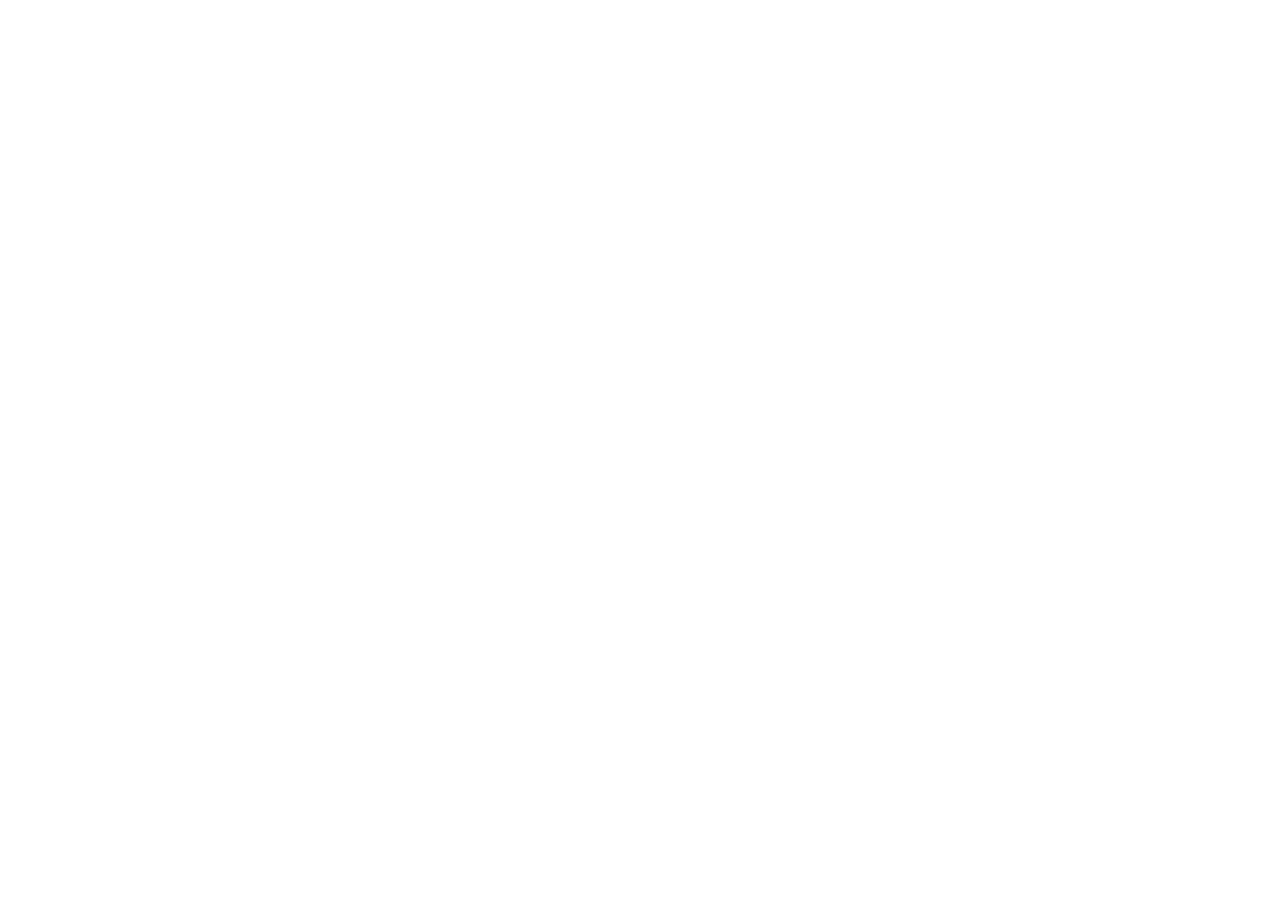
==== index.html @ f25ecafa "init: start project" ====
<!DOCTYPE html>
<html lang="en">
<head>
    <meta charset="UTF-8">
    <meta http-equiv="X-UA-Compatible" content="IE=edge">
    <meta name="viewport" content="width=device-width, initial-scale=1.0">
    <title>Coffee House</title>
</head>
<body>
    
</body>
</html>
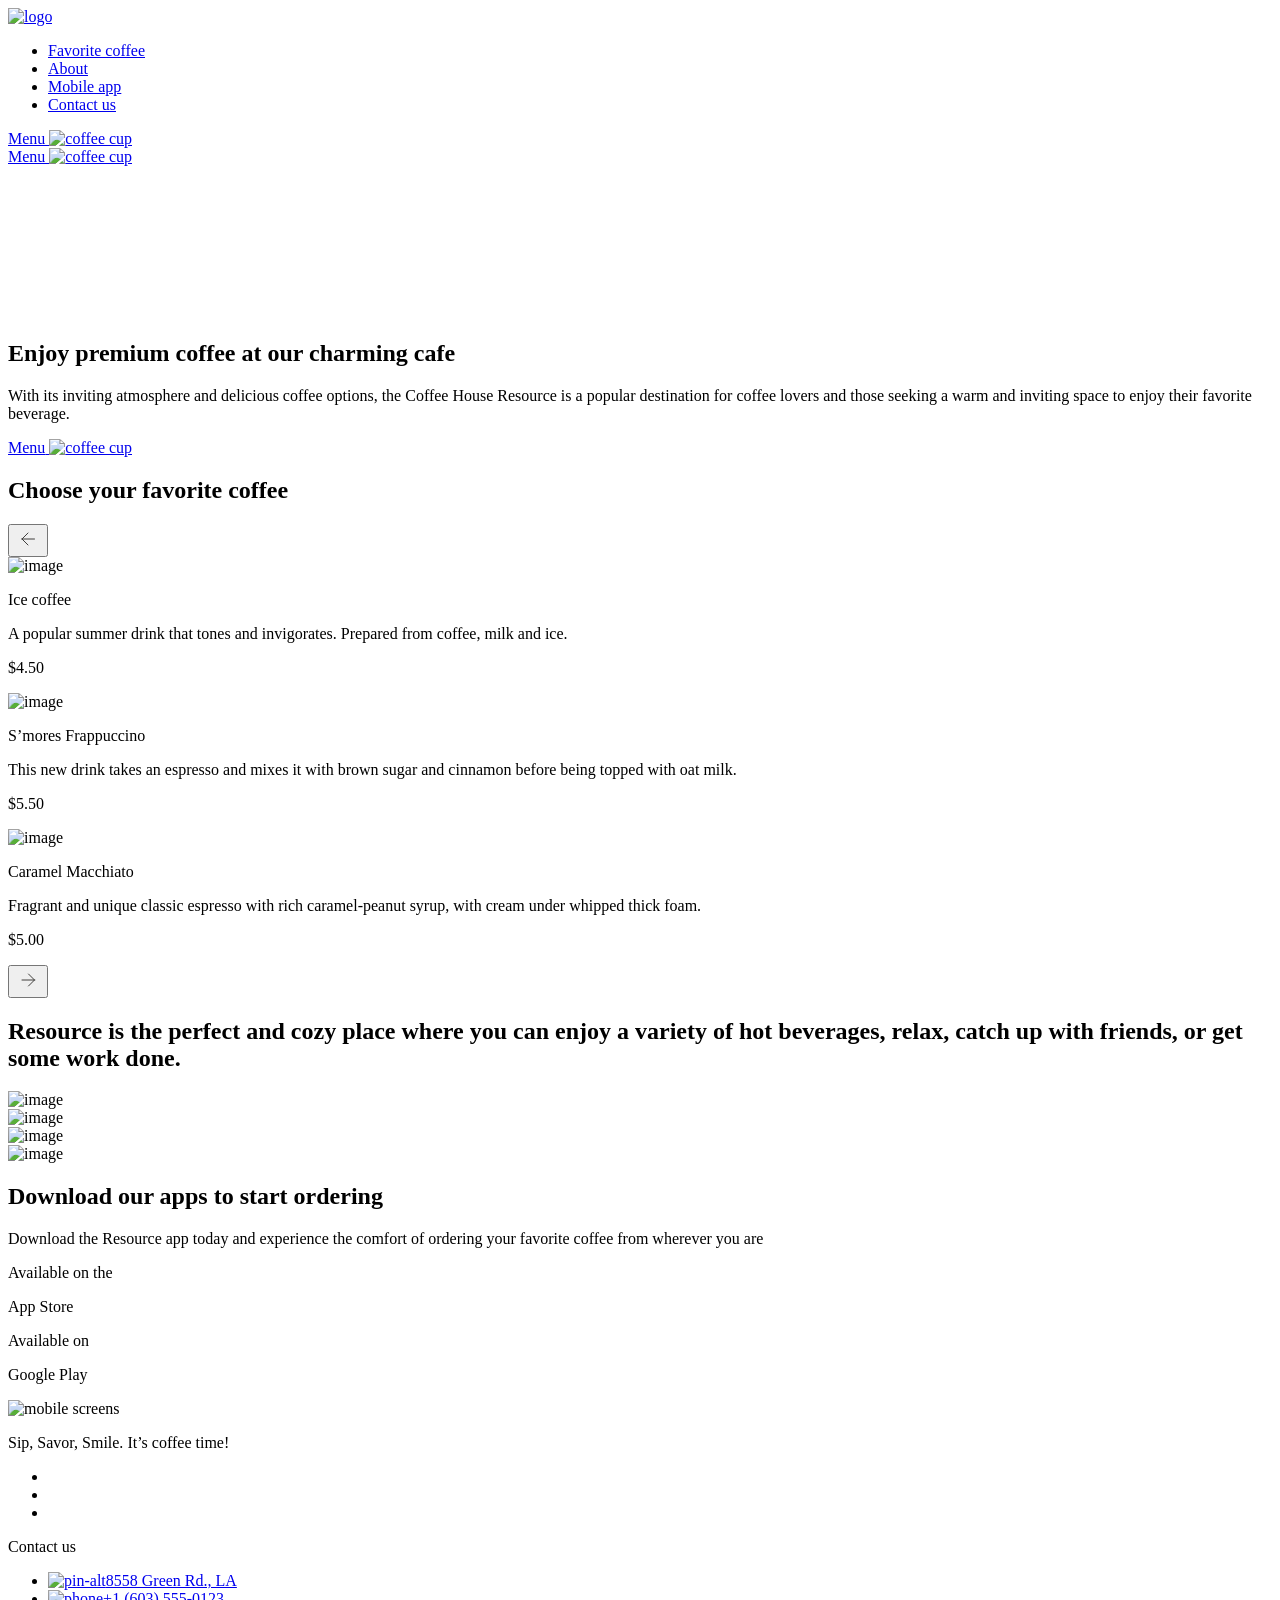
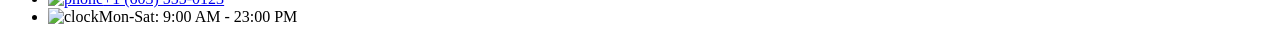
==== commit 8b50b83e: "feat: add basic main page layout" ====
--- a/index.html
+++ b/index.html
@@ -1,12 +1,276 @@
 <!DOCTYPE html>
 <html lang="en">
+
 <head>
     <meta charset="UTF-8">
     <meta http-equiv="X-UA-Compatible" content="IE=edge">
     <meta name="viewport" content="width=device-width, initial-scale=1.0">
+    <meta name="description" content="Coffee House">
+    <meta name="keywords" content="Coffee House, Iuliia Pidlisna">
+    <meta name="author" content="Iuliia Pidlisna">
+    <link rel="shortcut icon" href="./assets/favicon.ico">
+    <script defer='defer' src="./index.js"></script>
+    <link rel="stylesheet" href="./style.css">
     <title>Coffee House</title>
 </head>
-<body>
-    
+
+<body class="page">
+    <header class="header">
+        <div class="header__container container">
+            <div class="header__content">
+                <a class="header__logo" href="#"><img src="./assets/svg/logo.svg" alt="logo"></a>
+                <!-- menu  -->
+                <div class="header__menu">
+                    <div class="menu__icon-burger">
+                        <span class="burger__line burger__line-first"></span>
+                        <span class="burger__line burger__line-second"></span>
+                    </div>
+                    <!-- <div class="menu__body"> -->
+                    <nav class="menu__nav">
+                        <ul class="menu__list">
+                            <li class="menu__item"><a href="#favorite-coffee" class="menu__link link">Favorite
+                                    coffee</a></li>
+                            <li class="menu__item"><a href="#about" class="menu__link link">About</a></li>
+                            <li class="menu__item"><a href="#mobile-app" class="menu__link link">Mobile app</a></li>
+                            <li class="menu__item"><a href="#contacts" class="menu__link link">Contact us</a></li>
+                        </ul>
+                        <div class="header__coffee-menu_burger">
+                            <a class="header__coffee-menu-link menu__link link" href="./menu-page/index.html">Menu <img
+                                    class="header__icon-coffee-cup" src="./assets/svg/coffee-cup.svg" alt="coffee cup"></a>
+                        </div>
+                    </nav>
+                    <!-- </div> -->
+                </div>
+                <div class="header__coffee-menu">
+                    <a class="header__coffee-menu-link menu__link link" href="./menu-page/index.html">Menu <img
+                            class="header__icon-coffee-cup" src="./assets/svg/coffee-cup.svg" alt="coffee cup"></a>
+                </div>
+            </div>
+        </div>
+    </header>
+    <main class="main page__main">
+        <div class="main__container">
+            <section class="section section__hero" id="hero">
+                <div class="container section__container hero__container">
+                    <div class="section__content hero__content">
+                        <video autoplay muted loop class="hero__video-background">
+                            <source src="./assets/video/enjoy.mp4" type="video/mp4">
+                        </video>
+                        <div class="hero__text">
+                            <h1 class="section__title hero__title"><span class="accent-color">Enjoy</span> premium
+                                coffee at our charming cafe</h1>
+                            <p class="hero__subtitle">With its inviting atmosphere and delicious coffee options, the
+                                Coffee House Resource is a popular destination for coffee lovers and those seeking a
+                                warm and inviting space to enjoy their favorite beverage.</p>
+                            <a class="hero__button-menu-link btn link" href="./menu-page/index.html"><span
+                                    class="button-menu-link-text">Menu</span>
+                                <img class="icon-coffee-cup" src="./assets/svg/coffee-cup.svg" alt="coffee cup"></a>
+                        </div>
+                    </div>
+                </div>
+            </section>
+            <section class="section section__favorite-coffee" id="favorite-coffee">
+                <div class="container section__container favorite-coffee__container">
+                    <div class="section__content favorite-coffee__content">
+                        <h2 class="section__title favorite-coffee__title">Choose your <span
+                                class="accent-color">favorite</span> coffee</h2>
+                        <div class="slider">
+                            <div class="slider__container">
+                                <button class="btn slider__button slider__button-left" id="btn-left">
+                                    <svg class="slider__arrow arrow-left" width="24" height="24" viewBox="0 0 24 24"
+                                        fill="none" xmlns="http://www.w3.org/2000/svg">
+                                        <path class="path" d="M18.5 12H6M6 12L12 6M6 12L12 18" stroke="#403F3D"
+                                            stroke-linecap="round" stroke-linejoin="round" />
+                                    </svg>
+                                    <!-- <img class="slider__arrow arrow-left" src="./assets/svg/arrow-left-dark.svg" alt="button left"> -->
+                                </button>
+                                <div class="row-slider carousel" id="carousel">
+                                    <div class="slider-item slider-3" id="item-left">
+                                        <div class="slider__content">
+                                            <img src="./assets/images/coffee-slider/coffee-slider-3.png" alt="image"
+                                                height="480">
+                                            <div class="slider__description">
+                                                <p class="description__title">Ice coffee</p>
+                                                <p class="description__subtitle">A popular summer drink that tones and
+                                                    invigorates. Prepared from coffee, milk and ice.</p>
+                                                <p class="description__price">$4.50</p>
+                                            </div>
+                                        </div>
+                                    </div>
+                                    <div class="slider-item slider-1" id="item-active">
+                                        <div class="slider__content">
+                                            <img class="slider__image responsive"
+                                                src="./assets/images/coffee-slider/coffee-slider-1.png" alt="image"
+                                                height="480">
+                                            <div class="slider__description">
+                                                <p class="description__title">S’mores Frappuccino</p>
+                                                <p class="description__subtitle">This new drink takes an espresso and
+                                                    mixes it with brown sugar and cinnamon before being topped with oat
+                                                    milk.</p>
+                                                <p class="description__price">$5.50</p>
+                                            </div>
+                                        </div>
+                                    </div>
+                                    <div class="slider-item slider-2" id="item-right">
+                                        <div class="slider__content">
+                                            <img src="./assets/images/coffee-slider/coffee-slider-2.png" alt="image"
+                                                height="480">
+                                            <div class="slider__description">
+                                                <p class="description__title">Caramel Macchiato</p>
+                                                <p class="description__subtitle">Fragrant and unique classic espresso
+                                                    with rich caramel-peanut syrup, with cream under whipped thick foam.
+                                                </p>
+                                                <p class="description__price">$5.00</p>
+                                            </div>
+                                        </div>
+                                    </div>
+                                    <!-- <div class="slider-item slider-3" id="item-left">
+                                        <div class="slider__content">
+                                            <img src="./assets/images/coffee-slider/coffee-slider-3.png" alt="image"
+                                                height="480">
+                                            <div class="slider__description">
+                                                <p class="description__title">Ice coffee</p>
+                                                <p class="description__subtitle">A popular summer drink that tones and
+                                                    invigorates. Prepared from coffee, milk and ice.</p>
+                                                <p class="description__price">$4.50</p>
+                                            </div>
+                                        </div>
+                                    </div> -->
+                                </div>
+                                <button class="btn slider__button slider__button-right" id="btn-right">
+                                    <svg class="slider__arrow arrow-right" width="24" height="24" viewBox="0 0 24 24"
+                                        fill="none" xmlns="http://www.w3.org/2000/svg">
+                                        <path class="path" d="M6 12H18.5M18.5 12L12.5 6M18.5 12L12.5 18"
+                                            stroke="#403F3D" stroke-linecap="round" stroke-linejoin="round" />
+                                    </svg>
+                                    <!-- <img class="slider__arrow arrow-right" src="./assets/svg/arrow-right-dark.svg"
+                                        alt="button right"> -->
+                                </button>
+                            </div>
+                            <div class="controls">
+                                <span class="control"><span class="control__load control-1 active"></span></span>
+                                <span class="control"><span class="control__load control-2"></span></span>
+                                <span class="control"><span class="control__load control-3"></span></span>
+                            </div>
+                        </div>
+                    </div>
+                </div>
+            </section>
+            <section class="section section__about" id="about">
+                <div class="container section__container about__container">
+                    <div class="section__content about__content">
+                        <h2 class="section__title about__title">Resource is <span class="accent-color">the perfect and
+                                cozy place</span> where you can enjoy a variety of hot beverages, relax, catch up with
+                            friends, or get some work done.</h2>
+                        <div class="about__images">
+                            <div class="images__column images__column-1">
+                                <div class="image-box">
+                                    <img class="about__image about__image-1 responsive"
+                                        src="./assets/images/section-about/about-1.jpg" alt="image">
+                                </div>
+                                <div class="image-box">
+                                    <img class="about__image about__image-2"
+                                        src="./assets/images/section-about/about-2.jpg" alt="image">
+                                </div>
+                            </div>
+                            <div class="images__column images__column-2">
+                                <div class="image-box">
+                                    <img class="about__image about__image-3"
+                                        src="./assets/images/section-about/about-3.jpg" alt="image">
+                                </div>
+                                <div class="image-box">
+                                    <img class="about__image about__image-4 responsive"
+                                        src="./assets/images/section-about/about-4.jpg" alt="image">
+                                </div>
+                            </div>
+                        </div>
+                    </div>
+                </div>
+            </section>
+            <section class="section section__mobile-app" id="mobile-app">
+                <div class="container section__container mobile-app__container">
+                    <div class="section__content mobile-app__content">
+                        <div class="mobile-app__text">
+                            <h2 class="section__title mobile-app__title"><span class="accent-color">Download</span> our
+                                apps to start ordering</h2>
+                            <p class="section__subtitle mobile-app__subtitle">Download the Resource app today and
+                                experience the comfort of ordering your favorite coffee from wherever you are</p>
+                            <div class="mobile-app__buttons">
+                                <div class="btn mobile-app__button button-app-store">
+                                    <div class="icon-app-store"></div>
+                                    <div class="app-store__text">
+                                        <p class="app-store__text-1">Available on the</p>
+                                        <p class="app-store__text-2">App Store</p>
+                                    </div>
+                                </div>
+                                <div class="btn mobile-app__button button-google-play">
+                                    <div class="icon-google-play"></div>
+                                    <div class="app-store__text">
+                                        <p class="app-store__text-1">Available on</p>
+                                        <p class="app-store__text-2">Google Play</p>
+                                    </div>
+                                </div>
+                            </div>
+                        </div>
+                        <div class="mobile-app__block-image">
+
+                            <picture>
+                                <source srcset="./assets/images/mobile-screens.png" type="image/png"
+                                    media="(min-width:1440px)">
+                                <!-- <source srcset="./assets/images/mobile-screens_768.png" type="image/png" media="(max-width:768px)"> -->
+                                <!-- <source srcset="./assets/images/mobile-screens_380.png" type="image/png" media="(max-width:380px)"> -->
+                                <img class="mobile-app__image responsive" src="./assets/images/mobile-screens.png"
+                                    alt="mobile screens">
+                                <!-- height="630" width="630" -->
+                            </picture>
+                        </div>
+                    </div>
+                </div>
+            </section>
+        </div>
+    </main>
+    <footer class="footer" id="contacts">
+        <div class="container footer__container">
+            <div class="footer__content">
+                <div class="footer__offer">
+                    <p class="offer__text-1">Sip, Savor, Smile. <span class="offer__text-2">It’s coffee time!</span></p>
+                    <div class="footer__socials">
+                        <ul class="socials__list">
+                            <li class="socials__item btn"><a class="link link-icon tw__link" href="https://twitter.com"
+                                    target="_blank">
+                                    <!-- <img class="tw__img" src="./assets/svg/social-icons/twitter.svg" alt="twitter"
+                                        width="24" height="24"> -->
+                                </a></li>
+                            <li class="socials__item btn"><a class="link link-icon inst__link"
+                                    href="https://www.instagram.com" target="_blank">
+                                    <!-- <img class="inst__img" src="./assets/svg/social-icons/instagram.svg" alt="instagram"
+                                        width="24" height="24"> -->
+                                </a></li>
+                            <li class="socials__item btn"><a class="link link-icon fb__link"
+                                    href="https://www.facebook.com" target="_blank">
+                                    <!-- <img class="fb__img" src="./assets/svg/social-icons/facebook.svg" alt="facebook"
+                                        width="24" height="24"> -->
+                                </a></li>
+                        </ul>
+                    </div>
+                </div>
+                <div class="footer__contacts-info">
+                    <p class="contacts-info__text">Contact us</p>
+                    <ul class="contacts__list">
+                        <li class="contacts__item"><a href="https://maps.app.goo.gl/uYudwTPFrYRxHAdVA" target="_blank"
+                                class="link link-pin-alt"><img class="contacts__item-icon icon-pin-alt"
+                                    src="./assets/svg/contact-icons/pin-alt.svg" alt="pin-alt">8558 Green Rd., LA</a>
+                        </li>
+                        <li class="contacts__item"><a href="tel:+16035550123" class="link link-phone"><img
+                                    class="contacts__item-icon icon-phone" src="./assets/svg/contact-icons/phone.svg"
+                                    alt="phone">+1 (603) 555-0123</a></li>
+                        <li class="contacts__item"><img class="contacts__item-icon"
+                                src="./assets/svg/contact-icons/clock.svg" alt="clock">Mon-Sat: 9:00 AM - 23:00 PM</li>
+                    </ul>
+                </div>
+            </div>
+        </div>
+    </footer>
 </body>
+
 </html>
